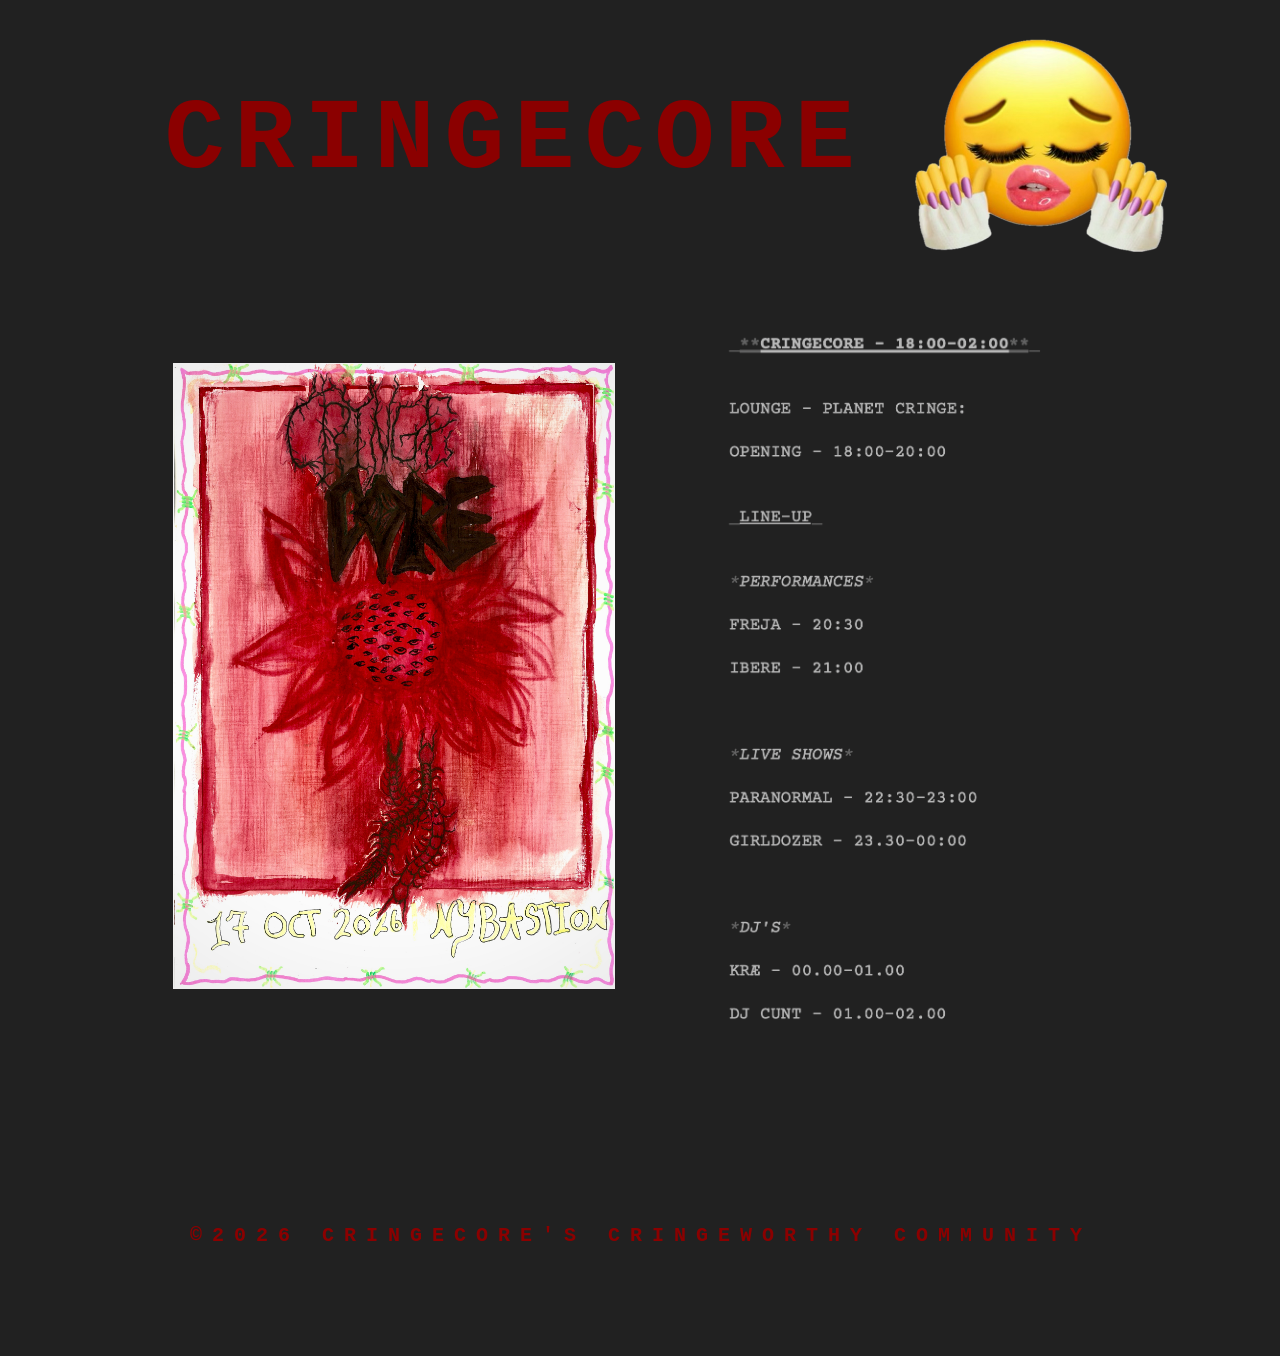
==== index.html @ 941b7bfa "CRINGECORE V.01 Last modified: 18-9-2026 Uploaded: 18-9-2026" ====
<!DOCTYPE html>
<html lang="en">

<head>

	<title>CRINGECORE</title>

	<style>

		body {
		  font-family: 'Courier New', monospace;
		  background-color: #212121;
		}

		.header {
	      display: flex;
	      align-items: center;
	      justify-content: center;
	    }

	    .header img {
	      height: auto;
	      width: 20%;
	    }

	    .header h1 {
	      margin: 50px;
	      font-size: 100px;
		  color: darkred;
		  letter-spacing: 10px;
		  animation: colorFade 3s infinite alternate;
	    }  

		.box {
	      padding: 1px;
	      width: 100%;
	      animation: colorFade 3s infinite alternate;
	    }

	    @keyframes colorFade {
	      from { background: orangered; }
	      to   { background: #212121; }
	    }

	    .row {
		  display: flex;
		  justify-content: center;
		  align-items: center;
		  gap: 50px;
		}

	    img {
	    	display: block;
			margin-top: 10px;
  			height: 100%;
  			width: 35%;
	    }

	    .footer {
	      display: flex;
	      align-items: center;
	      justify-content: center;
	      gap: 10px;
	    }

	    .footer-box {
	      padding: 1px;
	      width: 100%;
	      background-color: ;
	  	}

	    .footer h2 {
	    	margin: 100px;
	      	font-size: 20px;
		  	color: darkred;
		  	letter-spacing: 10px;
	    }

	    a {
    		text-decoration: none;
    		color: #333;
    		transition: color 0.3s;
  		}


	</style>

</head>

<body>

	<div class="box">
		<div class="header">
			<h1>CRINGECORE</h1>
			<img src="emoji.png" alt="CRINGECORE right emoji" width="111px">
		</div>
	</div>

	<div class="row">
	  <img src="poster-1.jpg" alt="Poster of CRINGECORE #1">
	  <img src="schedule-1.png" alt="Schedule and line-up of CRINGECORE #1">
	</div>

	<br><br><br>



</body>

<footer>
	<div class="footer-box">
		<div class="footer">
			<a href="https://plainspace.org/EhLYxoAa-hg9Y3RP9Ch1Qv/join">
				<h2>©2026 CRINGECORE'S CRINGEWORTHY COMMUNITY</h2>
			</a>

		</div>
	</div>	
</footer>

</html>
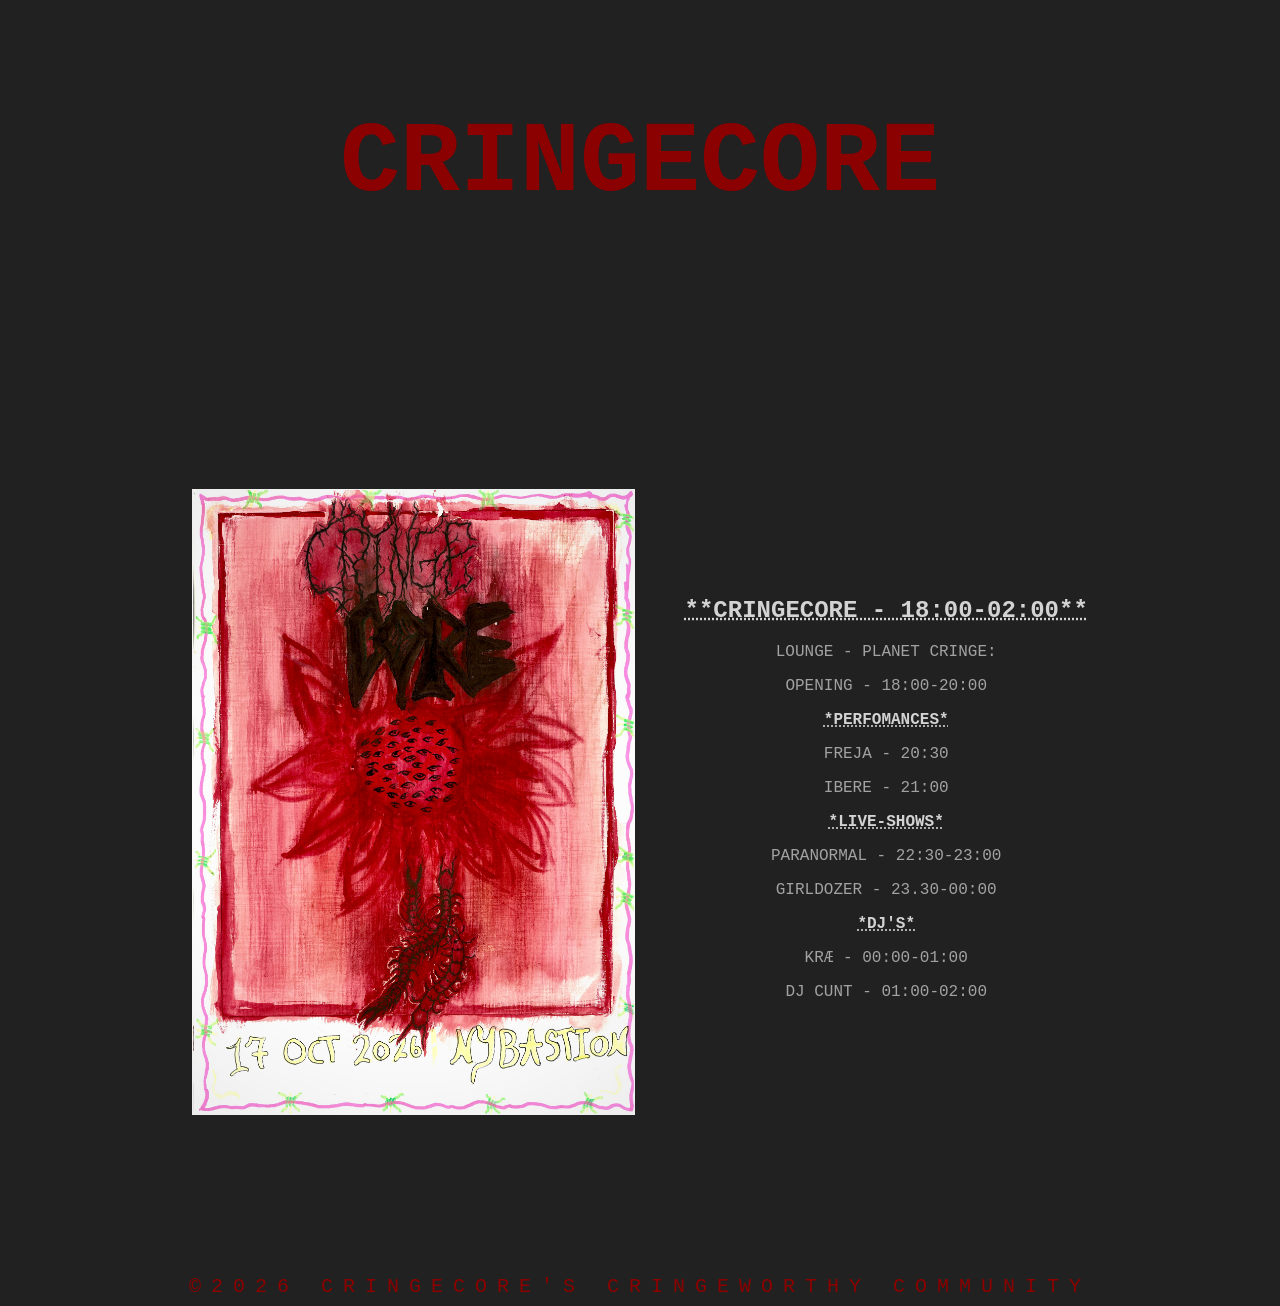
==== commit b42fb3bb: "big cleanup" ====
--- a/index.html
+++ b/index.html
@@ -1,121 +1,43 @@
-<!DOCTYPE html>
+<!doctype html>
 <html lang="en">
+  <head>
+    <link rel="stylesheet" href="style.css" type="text/css" media="screen" />
+  </head>
 
-<head>
+  <header>
+    <title>CRINGECORE</title>
+    <div class="header-con">
+      <h1>CRINGECORE</h1>
+    </div>
+  </header>
 
-	<title>CRINGECORE</title>
+  <body>
+    <section class="events">
+      <img
+        class="events-img"
+        src="img/posters/poster-1.jpg"
+        alt="Poster of CRINGECORE #1"
+      />
+      <div class="events-con">
+        <h2 class="events-title">**CRINGECORE - 18:00-02:00**</h2>
+        <p>LOUNGE - PLANET CRINGE:</p>
+        <p>OPENING - 18:00-20:00</p>
+        <p class="events-title">*PERFOMANCES*</p>
+        <p>FREJA - 20:30</p>
+        <p>IBERE - 21:00</p>
+        <p class="events-title">*LIVE-SHOWS*</p>
+        <p>PARANORMAL - 22:30-23:00</p>
+        <p>GIRLDOZER - 23.30-00:00</p>
+        <p class="events-title">*DJ'S*</p>
+        <p>KRÆ - 00:00-01:00</p>
+        <p>DJ CUNT - 01:00-02:00</p>
+      </div>
+    </section>
 
-	<style>
-
-		body {
-		  font-family: 'Courier New', monospace;
-		  background-color: #212121;
-		}
-
-		.header {
-	      display: flex;
-	      align-items: center;
-	      justify-content: center;
-	    }
-
-	    .header img {
-	      height: auto;
-	      width: 20%;
-	    }
-
-	    .header h1 {
-	      margin: 50px;
-	      font-size: 100px;
-		  color: darkred;
-		  letter-spacing: 10px;
-		  animation: colorFade 3s infinite alternate;
-	    }  
-
-		.box {
-	      padding: 1px;
-	      width: 100%;
-	      animation: colorFade 3s infinite alternate;
-	    }
-
-	    @keyframes colorFade {
-	      from { background: orangered; }
-	      to   { background: #212121; }
-	    }
-
-	    .row {
-		  display: flex;
-		  justify-content: center;
-		  align-items: center;
-		  gap: 50px;
-		}
-
-	    img {
-	    	display: block;
-			margin-top: 10px;
-  			height: 100%;
-  			width: 35%;
-	    }
-
-	    .footer {
-	      display: flex;
-	      align-items: center;
-	      justify-content: center;
-	      gap: 10px;
-	    }
-
-	    .footer-box {
-	      padding: 1px;
-	      width: 100%;
-	      background-color: ;
-	  	}
-
-	    .footer h2 {
-	    	margin: 100px;
-	      	font-size: 20px;
-		  	color: darkred;
-		  	letter-spacing: 10px;
-	    }
-
-	    a {
-    		text-decoration: none;
-    		color: #333;
-    		transition: color 0.3s;
-  		}
-
-
-	</style>
-
-</head>
-
-<body>
-
-	<div class="box">
-		<div class="header">
-			<h1>CRINGECORE</h1>
-			<img src="emoji.png" alt="CRINGECORE right emoji" width="111px">
-		</div>
-	</div>
-
-	<div class="row">
-	  <img src="poster-1.jpg" alt="Poster of CRINGECORE #1">
-	  <img src="schedule-1.png" alt="Schedule and line-up of CRINGECORE #1">
-	</div>
-
-	<br><br><br>
-
-
-
-</body>
-
-<footer>
-	<div class="footer-box">
-		<div class="footer">
-			<a href="https://plainspace.org/EhLYxoAa-hg9Y3RP9Ch1Qv/join">
-				<h2>©2026 CRINGECORE'S CRINGEWORTHY COMMUNITY</h2>
-			</a>
-
-		</div>
-	</div>	
-</footer>
-
-</html>+    <footer>
+      <a href="https://plainspace.org/EhLYxoAa-hg9Y3RP9Ch1Qv/join">
+        <copyright> ©2026 CRINGECORE'S CRINGEWORTHY COMMUNITY </copyright>
+      </a>
+    </footer>
+  </body>
+</html>
--- a/style.css
+++ b/style.css
@@ -0,0 +1,82 @@
+*{
+  box-sizing: border-box;
+}
+
+html,
+body {
+  font-family: 'Courier New', monospace;
+  background-color: #212121;
+}
+
+header {
+  display: flex;
+  align-items: center;
+  justify-content: center;
+  max-width: 100%;
+  margin-bottom: 10rem;
+}
+
+.header-con{
+  display: flex;
+  justify-content: center;
+ img {
+   height: auto;
+   width: 20%;
+ }
+}
+
+header, h1 {
+  font-size: 100px;
+  color: darkred;
+  padding: 1rem;
+  animation: colorFade 3s infinite alternate;
+}
+
+@keyframes colorFade {
+  from { background: orangered; }
+  to   { background: #212121; }
+}
+
+.events {
+  display: flex;
+  justify-content: center;
+  align-items: center;
+  gap: 50px;
+}
+
+.events-img {
+  display: block;
+  margin-top: 10px;
+  height: 100%;
+  width: 35%;
+}
+
+a {
+  font-size: 20px;
+  color: darkred;
+  letter-spacing: 10px;
+  text-decoration: none;
+  transition: color 0.3s;
+}
+
+.events-con{
+  text-align: center;
+  color: #a2a2a2;
+  .events-title{
+    text-decoration: underline dotted;
+    font-weight: bold;
+    color: lightgrey;
+  }
+}
+
+footer {
+  display: flex;
+  align-items: center;
+  justify-content: center;
+  gap: 10px;
+  margin-top: 10rem;
+  position: relative;
+  bottom: 0;
+  left: 0;
+  right: 0;
+}
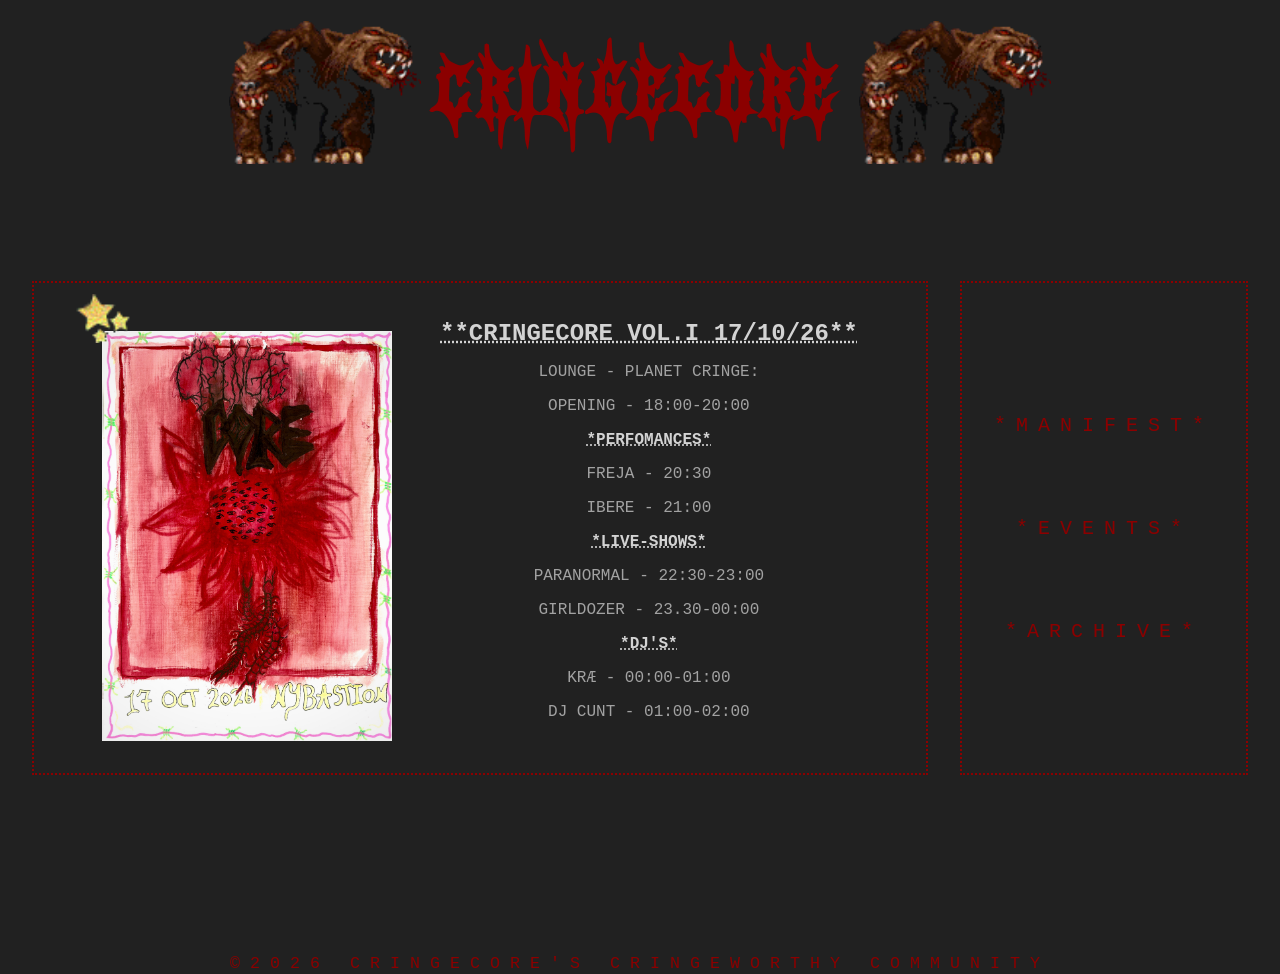
==== commit 50281797: "Styling + added manifest page + new graphics" ====
--- a/index.html
+++ b/index.html
@@ -1,42 +1,64 @@
 <!doctype html>
 <html lang="en">
   <head>
+    <meta charset="utf-8" />
+    <meta name="viewport" content="width=device-width, initial-scale=1" />
+    <title>CRINGECORE</title>
     <link rel="stylesheet" href="style.css" type="text/css" media="screen" />
+    <link rel="stylesheet" href="base.css" type="text/css" media="screen" />
   </head>
 
-  <header>
-    <title>CRINGECORE</title>
-    <div class="header-con">
-      <h1>CRINGECORE</h1>
-    </div>
-  </header>
+  <body>
+    <header>
+      <div class="header-con">
+        <img src="img/gifs/2head-wolf.gif" alt="" />
+        <h1>CRINGECORE</h1>
+        <img src="img/gifs/2head-wolf.gif" alt="" />
+      </div>
+    </header>
 
-  <body>
-    <section class="events">
-      <img
-        class="events-img"
-        src="img/posters/poster-1.jpg"
-        alt="Poster of CRINGECORE #1"
-      />
-      <div class="events-con">
-        <h2 class="events-title">**CRINGECORE - 18:00-02:00**</h2>
-        <p>LOUNGE - PLANET CRINGE:</p>
-        <p>OPENING - 18:00-20:00</p>
-        <p class="events-title">*PERFOMANCES*</p>
-        <p>FREJA - 20:30</p>
-        <p>IBERE - 21:00</p>
-        <p class="events-title">*LIVE-SHOWS*</p>
-        <p>PARANORMAL - 22:30-23:00</p>
-        <p>GIRLDOZER - 23.30-00:00</p>
-        <p class="events-title">*DJ'S*</p>
-        <p>KRÆ - 00:00-01:00</p>
-        <p>DJ CUNT - 01:00-02:00</p>
-      </div>
-    </section>
+    <main>
+      <aside class="menu">
+        <a href="manifest.html">*MANIFEST*</a>
+        <a href="index.html">*EVENTS*</a>
+        <a href="index.html">*ARCHIVE*</a>
+      </aside>
+
+      <section class="events">
+        <div class="events-con">
+          <div class="events-img-con">
+            <img
+              id="glitter-star"
+              src="img/gifs/glitter-star.gif"
+              alt="glittering start"
+            />
+            <img
+              class="events-img"
+              src="img/posters/poster-1.jpg"
+              alt="Poster of CRINGECORE #1"
+            />
+          </div>
+          <div class="events-desc">
+            <h2 class="events-title">**CRINGECORE VOL.I 17/10/26**</h2>
+            <p>LOUNGE - PLANET CRINGE:</p>
+            <p>OPENING - 18:00-20:00</p>
+            <p class="events-title">*PERFOMANCES*</p>
+            <p>FREJA - 20:30</p>
+            <p>IBERE - 21:00</p>
+            <p class="events-title">*LIVE-SHOWS*</p>
+            <p>PARANORMAL - 22:30-23:00</p>
+            <p>GIRLDOZER - 23.30-00:00</p>
+            <p class="events-title">*DJ'S*</p>
+            <p>KRÆ - 00:00-01:00</p>
+            <p>DJ CUNT - 01:00-02:00</p>
+          </div>
+        </div>
+      </section>
+    </main>
 
     <footer>
       <a href="https://plainspace.org/EhLYxoAa-hg9Y3RP9Ch1Qv/join">
-        <copyright> ©2026 CRINGECORE'S CRINGEWORTHY COMMUNITY </copyright>
+        <small>©2026 CRINGECORE'S CRINGEWORTHY COMMUNITY </small>
       </a>
     </footer>
   </body>
--- a/style.css
+++ b/style.css
@@ -1,28 +1,25 @@
-*{
-  box-sizing: border-box;
+@font-face {
+  font-family: 'Morveth';
+  src: url('fonts/Morveth.ttf') format('truetype');
+  font-display: swap;
 }
 
-html,
-body {
-  font-family: 'Courier New', monospace;
-  background-color: #212121;
+.menu {
+  a {
+    padding: 1rem;
+    margin: 1rem;
+  }
 }
 
-header {
+.header-con {
   display: flex;
   align-items: center;
   justify-content: center;
-  max-width: 100%;
-  margin-bottom: 10rem;
-}
-
-.header-con{
-  display: flex;
-  justify-content: center;
- img {
-   height: auto;
-   width: 20%;
- }
+  img {
+    height: auto;
+    width: clamp(60px, 15vw, 200px);
+    flex-shrink: 0;
+  }
 }
 
 header, h1 {
@@ -37,29 +34,50 @@
   to   { background: #212121; }
 }
 
-.events {
+.events, .manifest {
   display: flex;
   justify-content: center;
   align-items: center;
   gap: 50px;
 }
 
+.manifest {
+  flex-direction: column;
+  margin: 0 auto;
+  border: 2px dotted darkred;
+  padding: 2rem;
+}
+
+.events-con {
+  display: flex;
+  justify-content: center;
+  align-items: center;
+  gap: 3rem;
+  border: 2px dotted darkred;
+  padding: 2rem;
+}
+
+.events-img-con {
+  position: relative;
+  flex: 0 0 35%;
+}
+
 .events-img {
   display: block;
-  margin-top: 10px;
   height: 100%;
-  width: 35%;
+  width: 100%;
+  margin-top: 1rem;
 }
 
-a {
-  font-size: 20px;
-  color: darkred;
-  letter-spacing: 10px;
-  text-decoration: none;
-  transition: color 0.3s;
+#glitter-star {
+  position: absolute;
+  top: -5%;
+  right: 90%;
+  width: 20%;
+  height: auto;
 }
 
-.events-con{
+.events-desc{
   text-align: center;
   color: #a2a2a2;
   .events-title{
@@ -69,14 +87,32 @@
   }
 }
 
-footer {
-  display: flex;
-  align-items: center;
-  justify-content: center;
-  gap: 10px;
-  margin-top: 10rem;
-  position: relative;
-  bottom: 0;
-  left: 0;
-  right: 0;
+@media screen and (max-width: 768px) {
+  .events-con {
+    flex-direction: column;
+    gap: 2rem;
+  }
+
+  .events-img-con {
+    flex: 0 0 auto;       /* reset, since 35% would now mean height */
+    width: 80%;
+    max-width: 400px;
+  }
+
+  .events-desc {
+    width: 100%;
+  }
+
+  header, h1{
+    font-size: 40px;
+  }
+
+  header {
+    margin-bottom: unset;
+  }
+
+ .header-con img {
+    height: 2rem;   /* em of the header's 40px font, so it tracks the title */
+    width: auto;     /* overrides the desktop clamp() width */
+  }
 }
--- a/base.css
+++ b/base.css
@@ -0,0 +1,80 @@
+*{
+  box-sizing: border-box;
+  margin: 0;
+  padding: 0;
+}
+
+html,
+body {
+  font-family: 'Courier New', monospace;
+  background-color: #212121;
+}
+main {
+  padding: 2rem;
+  display: flex;
+  flex-direction: row-reverse;
+  gap: 2rem;
+  margin: 1rem;
+  padding: 1rem;
+}
+
+aside {
+  display: flex;
+  flex-direction: column;
+  justify-content: center;
+  align-items: center;
+  gap: 1rem;
+  border: 2px dotted darkred;
+}
+
+header {
+  display: flex;
+  align-items: center;
+  justify-content: center;
+  max-width: 100%;
+  margin-bottom: 5rem;
+}
+
+footer {
+  display: flex;
+  align-items: center;
+  justify-content: center;
+  gap: 10px;
+  margin-top: 10rem;
+  position: relative;
+  bottom: 0;
+  left: 0;
+  right: 0;
+}
+
+h1 {
+  font-family: 'Morveth', 'Courier New', monospace;
+  letter-spacing: 1rem;
+}
+
+h2,
+h3,
+h4,
+h5,
+h6 {
+  color: lightgrey;
+}
+
+a {
+  font-size: 20px;
+  color: darkred;
+  letter-spacing: 10px;
+  text-decoration: none;
+  transition: color 0.3s;
+}
+
+p {
+  margin: 1rem;
+  color: #a2a2a2;
+}
+
+@media screen and (max-width: 768px) {
+  main {
+    flex-direction: column;
+  }
+}
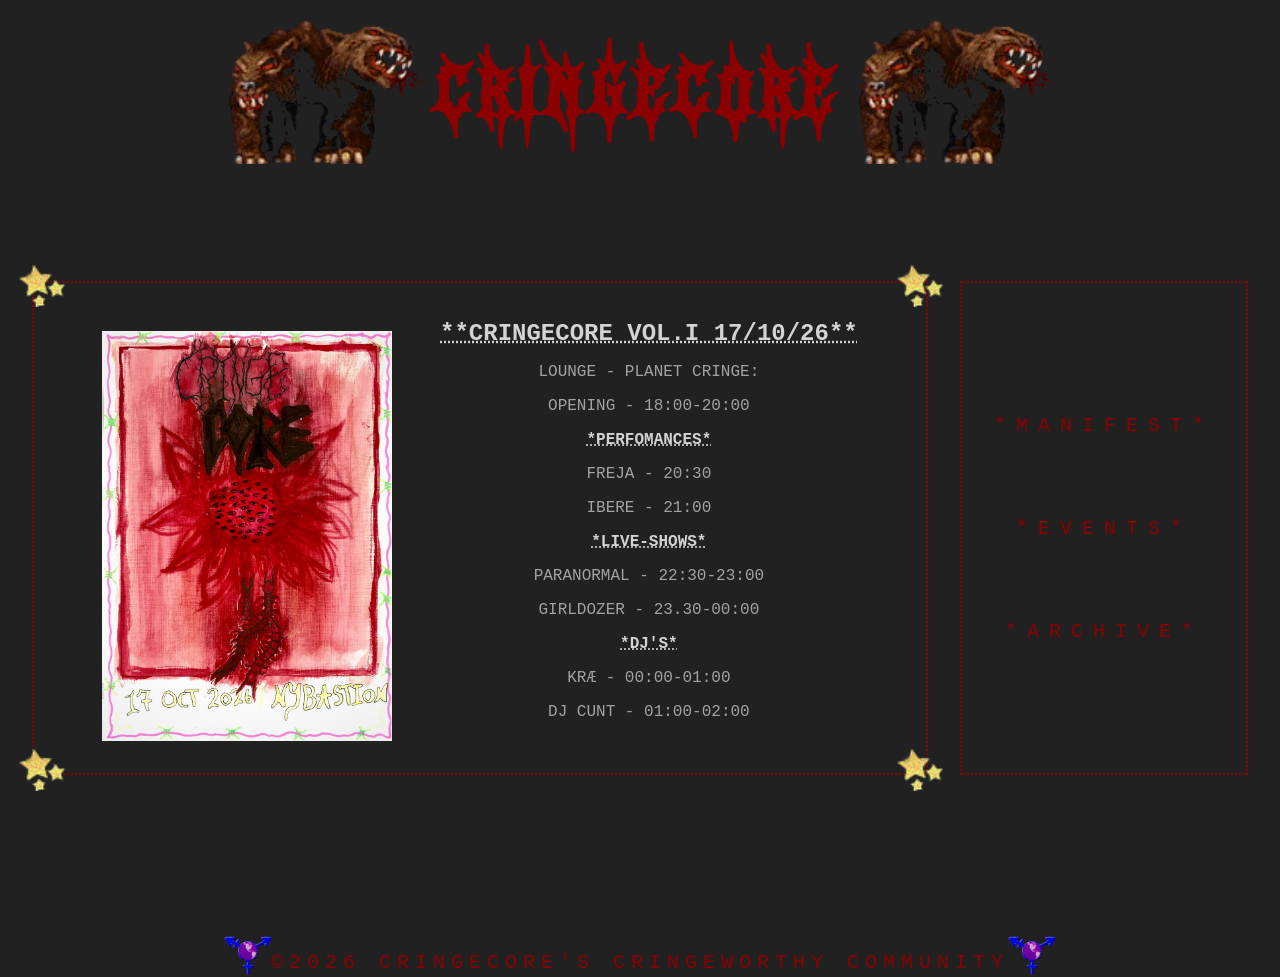
==== commit 49b12fda: "changed some of the graphics + cleaned up code just a smidge" ====
--- a/index.html
+++ b/index.html
@@ -4,7 +4,7 @@
     <meta charset="utf-8" />
     <meta name="viewport" content="width=device-width, initial-scale=1" />
     <title>CRINGECORE</title>
-    <link rel="stylesheet" href="style.css" type="text/css" media="screen" />
+    <link rel="stylesheet" href="index.css" type="text/css" media="screen" />
     <link rel="stylesheet" href="base.css" type="text/css" media="screen" />
   </head>
 
@@ -25,13 +25,12 @@
       </aside>
 
       <section class="events">
+        <img id="gs-1" src="img/gifs/glitter-star.gif" alt="glittering star" />
+        <img id="gs-2" src="img/gifs/glitter-star.gif" alt="glittering star" />
+        <img id="gs-3" src="img/gifs/glitter-star.gif" alt="glittering star" />
+        <img id="gs-4" src="img/gifs/glitter-star.gif" alt="glittering star" />
         <div class="events-con">
           <div class="events-img-con">
-            <img
-              id="glitter-star"
-              src="img/gifs/glitter-star.gif"
-              alt="glittering start"
-            />
             <img
               class="events-img"
               src="img/posters/poster-1.jpg"
@@ -57,9 +56,13 @@
     </main>
 
     <footer>
-      <a href="https://plainspace.org/EhLYxoAa-hg9Y3RP9Ch1Qv/join">
-        <small>©2026 CRINGECORE'S CRINGEWORTHY COMMUNITY </small>
-      </a>
+      <div class="footer-con">
+        <a href="https://plainspace.org/EhLYxoAa-hg9Y3RP9Ch1Qv/join">
+          <img id="q-1" src="img/gifs/queer.gif" alt="queer pride" />
+          <small>©2026 CRINGECORE'S CRINGEWORTHY COMMUNITY </small>
+          <img id="q-2" src="img/gifs/queer.gif" alt="queer pride" />
+        </a>
+      </div>
     </footer>
   </body>
 </html>
--- a/index.css
+++ b/index.css
@@ -0,0 +1,86 @@
+.events {
+  position: relative;
+  display: flex;
+  justify-content: center;
+  align-items: center;
+  gap: 50px;
+}
+
+#gs-1, #gs-2, #gs-3, #gs-4 {
+  position: absolute;
+  width: clamp(40px, 8vw, 50px);
+  height: auto;
+}
+
+#gs-1 {
+  top: -1rem;
+  left: -1rem;
+}
+#gs-2 {
+  top: -1rem;
+  right: -1rem;
+}
+#gs-3 {
+  bottom: -1rem;
+  right: -1rem;
+}
+#gs-4 {
+  bottom: -1rem;
+  left: -1rem;
+}
+
+.events-con {
+  display: flex;
+  justify-content: center;
+  align-items: center;
+  gap: 3rem;
+  border: 2px dotted darkred;
+  padding: 2rem;
+}
+
+.events-img-con {
+  position: relative;
+  flex: 0 0 35%;
+}
+
+.events-img {
+  display: block;
+  height: 100%;
+  width: 100%;
+  margin-top: 1rem;
+}
+
+#glitter-star {
+  position: absolute;
+  top: -5%;
+  right: 90%;
+  width: 20%;
+  height: auto;
+}
+
+.events-desc{
+  text-align: center;
+  color: #a2a2a2;
+  .events-title{
+    text-decoration: underline dotted;
+    font-weight: bold;
+    color: lightgrey;
+  }
+}
+
+@media screen and (max-width: 768px) {
+  .events-con {
+    flex-direction: column;
+    gap: 2rem;
+  }
+
+  .events-img-con {
+    flex: 0 0 auto;
+    width: 80%;
+    max-width: 400px;
+  }
+
+  .events-desc {
+    width: 100%;
+  }
+}
--- a/base.css
+++ b/base.css
@@ -1,3 +1,9 @@
+@font-face {
+  font-family: 'Morveth';
+  src: url('fonts/Morveth.ttf') format('truetype');
+  font-display: swap;
+}
+
 *{
   box-sizing: border-box;
   margin: 0;
@@ -9,6 +15,7 @@
   font-family: 'Courier New', monospace;
   background-color: #212121;
 }
+
 main {
   padding: 2rem;
   display: flex;
@@ -16,6 +23,42 @@
   gap: 2rem;
   margin: 1rem;
   padding: 1rem;
+}
+
+h1 {
+  font-family: 'Morveth', 'Courier New', monospace;
+  letter-spacing: 1rem;
+}
+
+h2,
+h3,
+h4,
+h5,
+h6 {
+  color: lightgrey;
+}
+
+a {
+  font-size: 20px;
+  color: darkred;
+  letter-spacing: 10px;
+  text-decoration: none;
+  transition: color 0.3s;
+  &:hover {
+    text-decoration: underline;
+  }
+}
+
+p {
+  margin: 1rem;
+  color: #a2a2a2;
+}
+
+.menu {
+  a {
+    padding: 1rem;
+    margin: 1rem;
+  }
 }
 
 aside {
@@ -47,34 +90,81 @@
   right: 0;
 }
 
-h1 {
-  font-family: 'Morveth', 'Courier New', monospace;
-  letter-spacing: 1rem;
+footer a {
+  font-size: clamp(0.7rem, 3vw, 1.25rem);
+  letter-spacing: 0.3em;
+  text-align: center;
 }
 
-h2,
-h3,
-h4,
-h5,
-h6 {
-  color: lightgrey;
+footer small {
+  font-size: inherit;
+}
+.footer-con {
+  display: flex;
+  position: relative;
 }
 
-a {
-  font-size: 20px;
-  color: darkred;
-  letter-spacing: 10px;
-  text-decoration: none;
-  transition: color 0.3s;
+#q-1, #q-2{
+  position: absolute;
+  width: clamp(40px, 8vw, 50px);
+  height: auto;
 }
 
-p {
-  margin: 1rem;
-  color: #a2a2a2;
+#q-1 {
+  top: -1rem;
+  left: -3rem;
+}
+#q-2 {
+  top: -1rem;
+  right: -3rem;
+}
+
+.header-con {
+  display: flex;
+  align-items: center;
+  justify-content: center;
+  img {
+    height: auto;
+    width: clamp(60px, 15vw, 200px);
+    flex-shrink: 0;
+  }
+}
+
+header, h1 {
+  font-size: 100px;
+  color: darkred;
+  padding: 1rem;
+  animation: colorFade 3s infinite alternate;
+}
+
+@keyframes colorFade {
+  from { background: orangered; }
+  to   { background: #212121; }
 }
 
 @media screen and (max-width: 768px) {
   main {
     flex-direction: column;
   }
+
+  header, h1{
+    font-size: 40px;
+  }
+
+  header {
+    margin-bottom: unset;
+  }
+
+ .header-con img {
+   height: 2rem;
+   width: auto;
+ }
+  #q-1 {
+    top: -1rem;
+    left: 0rem;
+  }
+  #q-2 {
+    top: -1rem;
+    right: 0rem;
+  }
 }
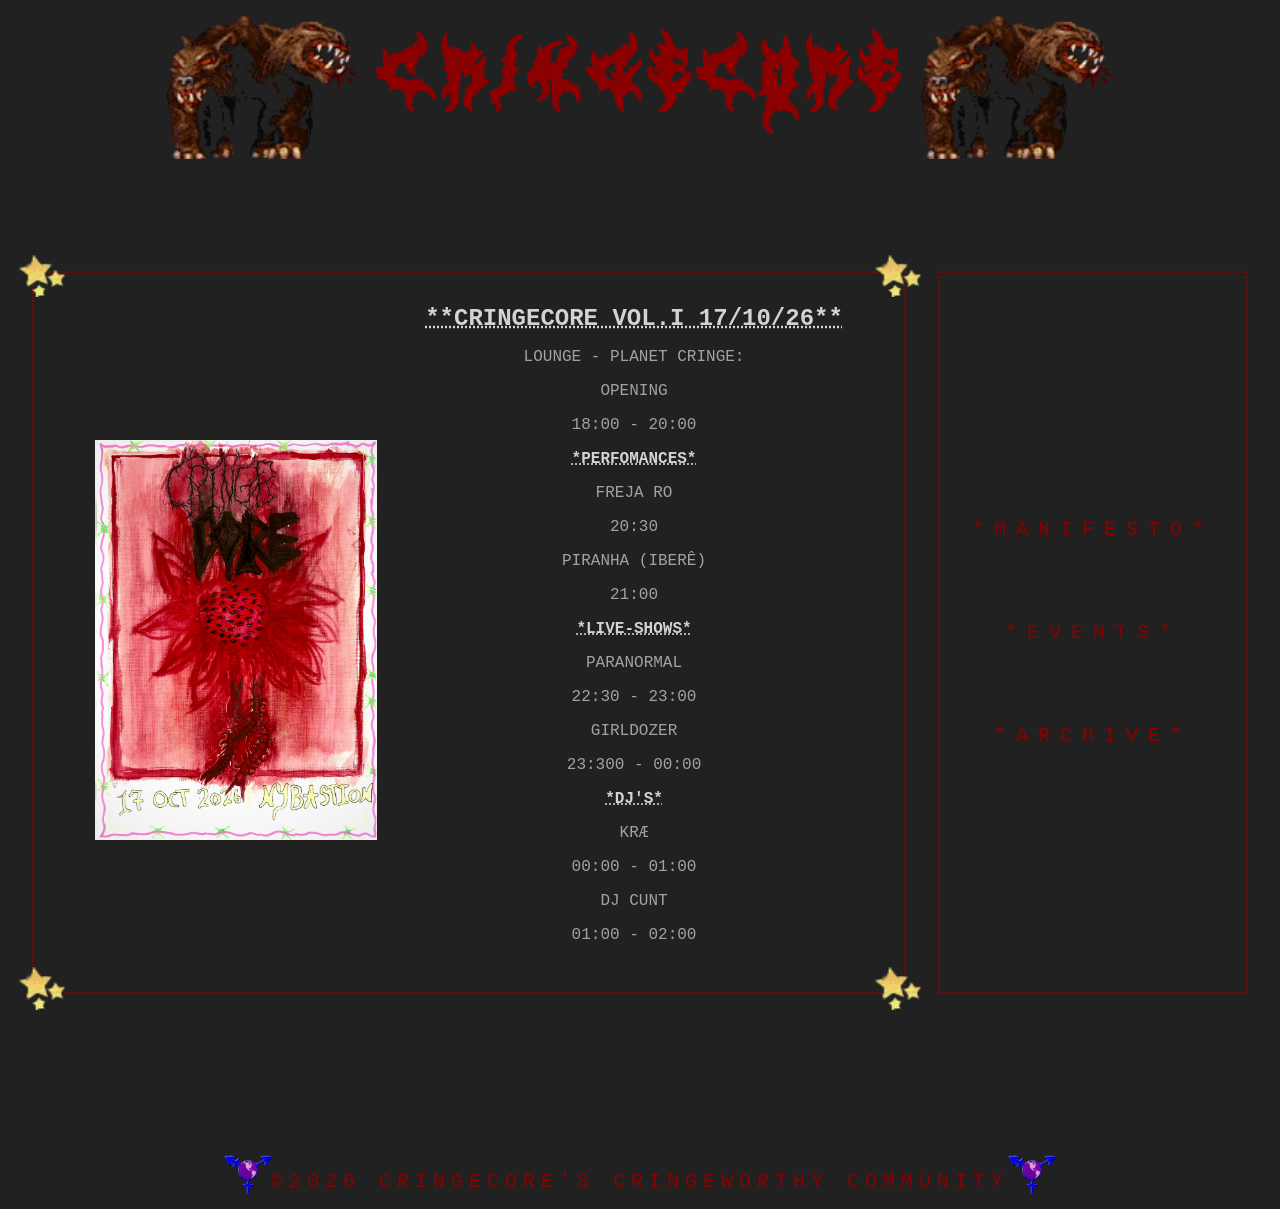
==== commit 939f0c27: "renamed manifest to manifesto + fixed minor typos" ====
--- a/index.html
+++ b/index.html
@@ -19,7 +19,7 @@
 
     <main>
       <aside class="menu">
-        <a href="manifest.html">*MANIFEST*</a>
+        <a href="manifesto.html">*MANIFESTO*</a>
         <a href="index.html">*EVENTS*</a>
         <a href="index.html">*ARCHIVE*</a>
       </aside>
@@ -40,16 +40,37 @@
           <div class="events-desc">
             <h2 class="events-title">**CRINGECORE VOL.I 17/10/26**</h2>
             <p>LOUNGE - PLANET CRINGE:</p>
-            <p>OPENING - 18:00-20:00</p>
+            <p>OPENING</p>
+            <p>
+              <time datetime="18:00-20:00">18:00 - 20:00</time>
+            </p>
             <p class="events-title">*PERFOMANCES*</p>
-            <p>FREJA - 20:30</p>
-            <p>IBERE - 21:00</p>
+            <p>FREJA RO</p>
+            <p>
+              <time datetime="20:30">20:30</time>
+            </p>
+            <p>PIRANHA (IBERÊ)</p>
+            <p>
+              <time datetime="21:00">21:00</time>
+            </p>
             <p class="events-title">*LIVE-SHOWS*</p>
-            <p>PARANORMAL - 22:30-23:00</p>
-            <p>GIRLDOZER - 23.30-00:00</p>
+            <p>PARANORMAL</p>
+            <p>
+              <time datetime="22:30-23:00">22:30 - 23:00</time>
+            </p>
+            <p>GIRLDOZER</p>
+            <p>
+              <time datetime="23:30-00:00">23:300 - 00:00</time>
+            </p>
             <p class="events-title">*DJ'S*</p>
-            <p>KRÆ - 00:00-01:00</p>
-            <p>DJ CUNT - 01:00-02:00</p>
+            <p>KRÆ</p>
+            <p>
+              <time datetime="00:00-01:00">00:00 - 01:00</time>
+            </p>
+            <p>DJ CUNT</p>
+            <p>
+              <time datetime="01:00-02:00">01:00 - 02:00</time>
+            </p>
           </div>
         </div>
       </section>
--- a/base.css
+++ b/base.css
@@ -1,6 +1,6 @@
 @font-face {
-  font-family: 'Morveth';
-  src: url('fonts/Morveth.ttf') format('truetype');
+  font-family: 'ArtDystopia';
+  src: url('fonts/ArtDystopia.ttf') format('truetype');
   font-display: swap;
 }
 
@@ -26,8 +26,8 @@
 }
 
 h1 {
-  font-family: 'Morveth', 'Courier New', monospace;
-  letter-spacing: 1rem;
+  font-family: 'ArtDystopia', 'Courier New', monospace;
+  letter-spacing: .5rem;
 }
 
 h2,
@@ -46,6 +46,7 @@
   transition: color 0.3s;
   &:hover {
     text-decoration: underline;
+    font-weight: bolder;
   }
 }
 
@@ -83,7 +84,7 @@
   align-items: center;
   justify-content: center;
   gap: 10px;
-  margin-top: 10rem;
+  margin: 10rem .5rem 1rem .5rem;
   position: relative;
   bottom: 0;
   left: 0;
@@ -131,7 +132,7 @@
 }
 
 header, h1 {
-  font-size: 100px;
+  font-size: 5rem;
   color: darkred;
   padding: 1rem;
   animation: colorFade 3s infinite alternate;
@@ -148,7 +149,7 @@
   }
 
   header, h1{
-    font-size: 40px;
+    font-size: 30px;
   }
 
   header {
@@ -167,4 +168,14 @@
     top: -1rem;
     right: 0rem;
   }
+
+  aside {
+    gap: unset;
+  }
+
+  .menu {
+    a {
+      margin: unset;
+    }
+  }
 }
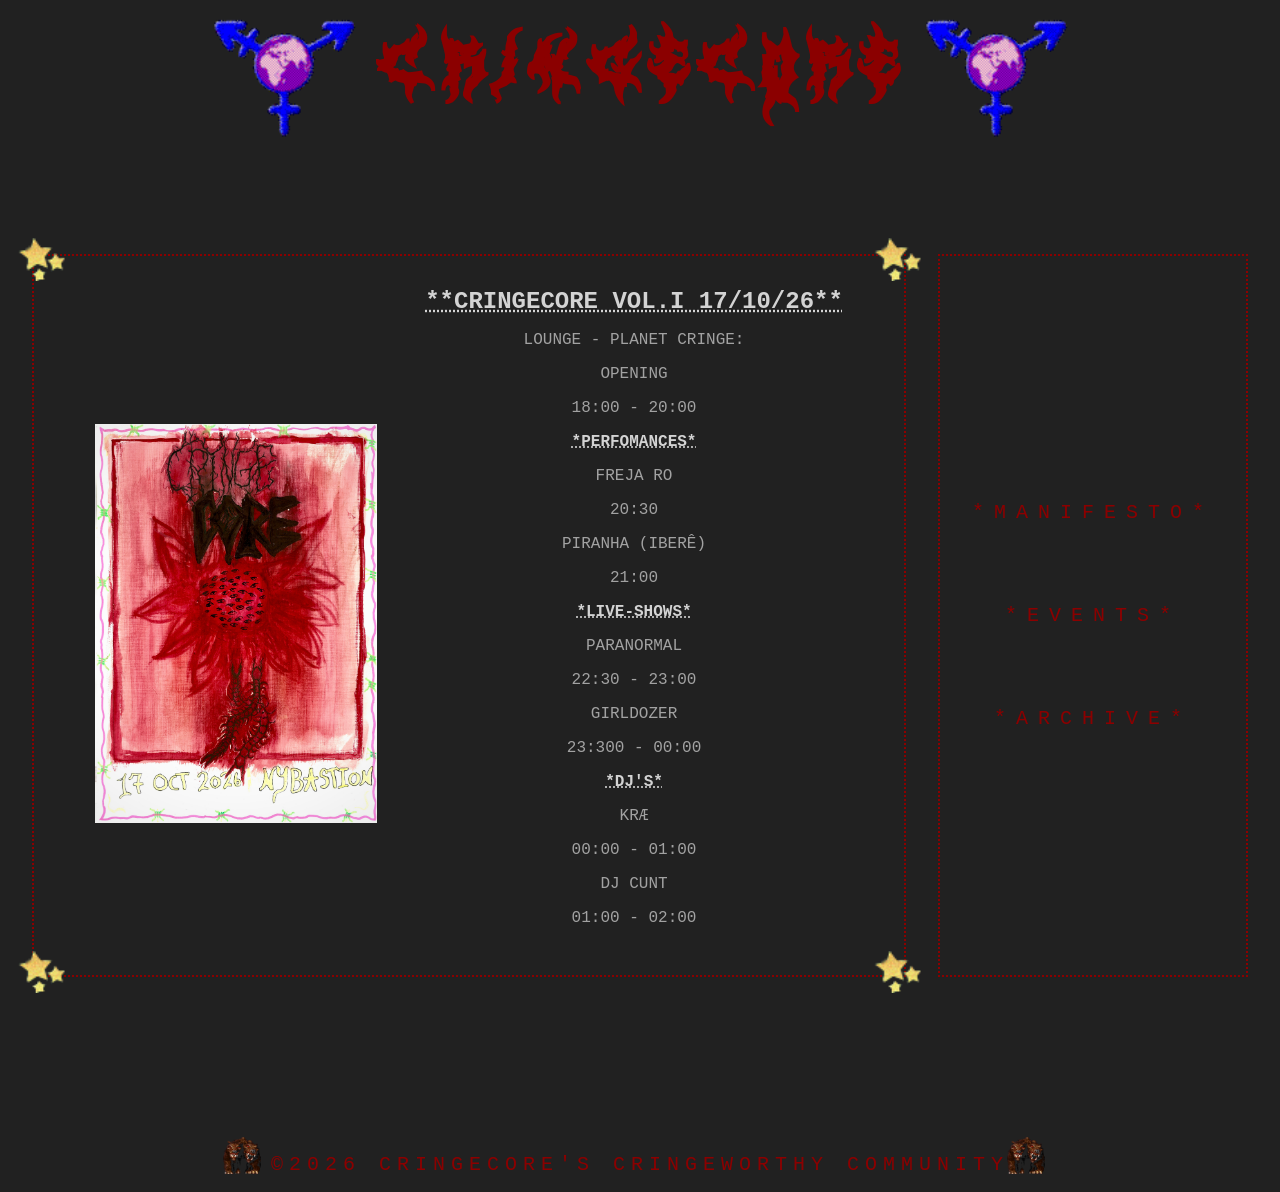
==== commit 8078131f: "moved some gifs around and adjust sizes to fit + added alt text that was missing" ====
--- a/index.html
+++ b/index.html
@@ -11,9 +11,15 @@
   <body>
     <header>
       <div class="header-con">
-        <img src="img/gifs/2head-wolf.gif" alt="" />
+        <img
+          src="img/gifs/queer.gif"
+          alt="queer icon spinning around the world"
+        />
         <h1>CRINGECORE</h1>
-        <img src="img/gifs/2head-wolf.gif" alt="" />
+        <img
+          src="img/gifs/queer.gif"
+          alt="queer icon spinning around the world"
+        />
       </div>
     </header>
 
@@ -79,9 +85,17 @@
     <footer>
       <div class="footer-con">
         <a href="https://plainspace.org/EhLYxoAa-hg9Y3RP9Ch1Qv/join">
-          <img id="q-1" src="img/gifs/queer.gif" alt="queer pride" />
+          <img
+            id="q-1"
+            src="img/gifs/2head-wolf.gif"
+            alt="2 headed angry wolfgoyle"
+          />
           <small>©2026 CRINGECORE'S CRINGEWORTHY COMMUNITY </small>
-          <img id="q-2" src="img/gifs/queer.gif" alt="queer pride" />
+          <img
+            id="q-2"
+            src="img/gifs/2head-wolf.gif"
+            alt="2 headed angry wolfgoyle"
+          />
         </a>
       </div>
     </footer>
--- a/base.css
+++ b/base.css
@@ -107,7 +107,7 @@
 
 #q-1, #q-2{
   position: absolute;
-  width: clamp(40px, 8vw, 50px);
+  width: clamp(25px, 7vw, 50px);
   height: auto;
 }
 
@@ -126,7 +126,7 @@
   justify-content: center;
   img {
     height: auto;
-    width: clamp(60px, 15vw, 200px);
+    width: clamp(60px, 15vw, 150px);
     flex-shrink: 0;
   }
 }
